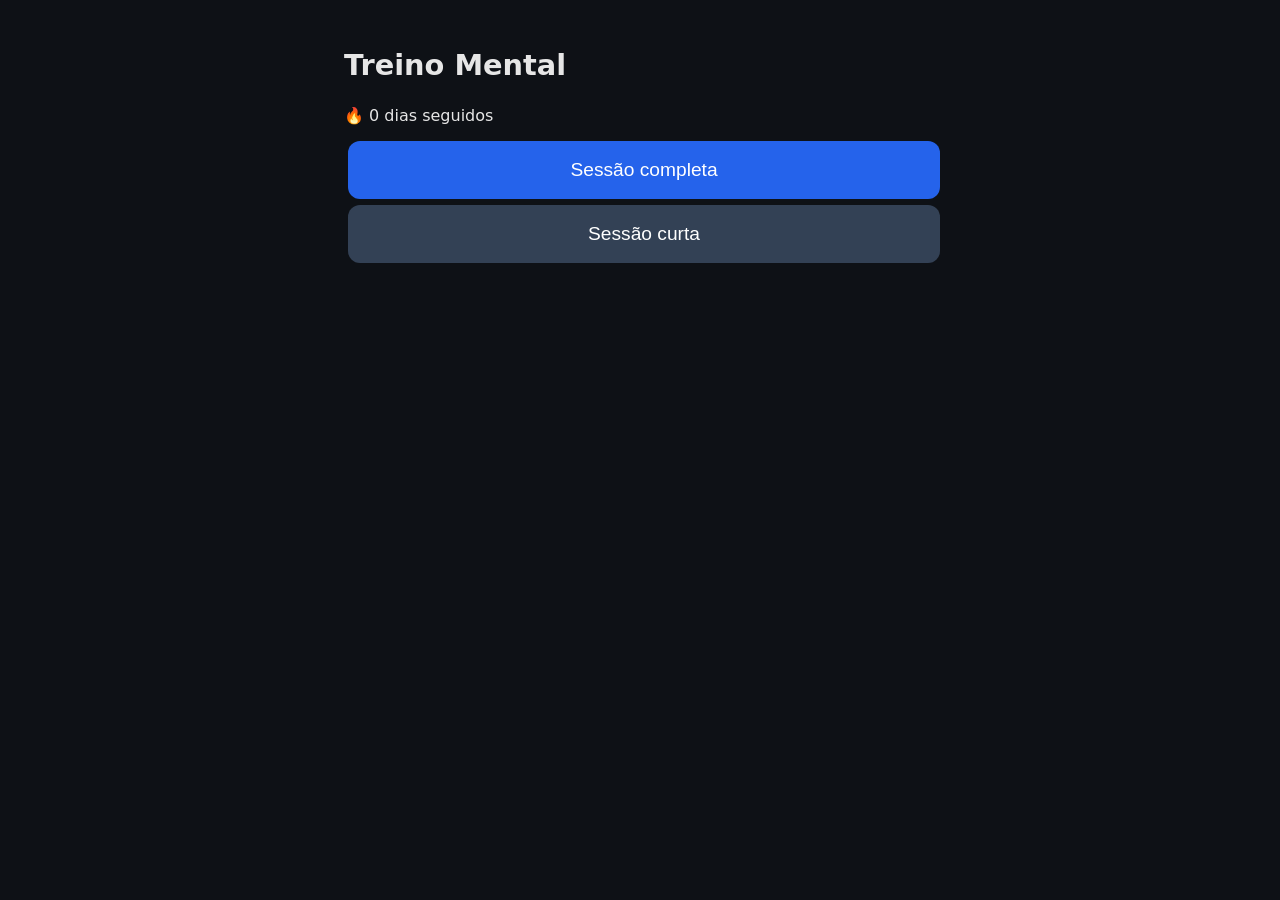
==== index.html @ 57b95d61 "Update index.html" ====
<!DOCTYPE html>
<html lang="pt-BR">
<head>
  <meta charset="UTF-8" />
  <meta name="viewport" content="width=device-width, initial-scale=1" />
  <title>Treino Mental</title>
  <link rel="manifest" href="./manifest.webmanifest" />
  <link rel="stylesheet" href="./css/style.css" />
</head>
<body>
  <main id="app">

    <!-- HOME -->
    <section id="screen-home" class="screen active">
      <h1>Treino Mental</h1>
      <p id="streak">🔥 0 dias seguidos</p>
      <button id="btn-full" class="big">Sessão completa</button>
      <button id="btn-short" class="big secondary">Sessão curta</button>
    </section>

    <!-- EX1 — CÁLCULO -->
    <section id="screen-calc" class="screen">
      <header class="topbar">
        <span id="calc-timer">0.0s</span>
        <span id="calc-counter">1 / 100</span>
      </header>
      <div class="progress"><div id="calc-progress" class="bar"></div></div>
      <div id="calc-question">7 × 8 =</div>
      <input id="calc-input" type="number" inputmode="numeric" autocomplete="off" />
      <button id="calc-confirm">Confirmar</button>
    </section>

    <!-- RESULTADO EX1 -->
    <section id="screen-calc-result" class="screen">
      <h2>Resultado — Cálculo</h2>
      <p id="calc-summary"></p>
      <button id="btn-to-words">Continuar</button>
    </section>

    <!-- EX2 — PALAVRAS (exibição) -->
    <section id="screen-words" class="screen">
      <header class="topbar"><span id="words-timer">2:00</span></header>
      <div id="words-grid" class="words-grid"></div>
      <button id="btn-words-done" class="big secondary">Já memorizei</button>
    </section>

    <!-- EX2 — TRANSIÇÃO -->
    <section id="screen-transition" class="screen centered">
      <h2>Feche os olhos</h2>
      <p>Respire fundo. Você terá que lembrar das palavras em instantes.</p>
      <div id="transition-timer" class="huge">10</div>
    </section>

    <!-- EX2 — RECORDAÇÃO -->
    <section id="screen-recall" class="screen">
      <h2>Quais palavras você lembra?</h2>
      <div class="recall-row">
        <input id="recall-input" type="text" autocomplete="off" autocapitalize="off" />
        <button id="recall-add">Adicionar</button>
      </div>
      <div id="recall-chips" class="chips"></div>
      <button id="recall-done" class="big">Terminei</button>
    </section>

    <!-- RESULTADO EX2 -->
    <section id="screen-words-result" class="screen">
      <h2>Resultado — Memória de palavras</h2>
      <p id="words-summary"></p>
      <div id="words-detail" class="words-grid small"></div>
      <button id="btn-to-stroop">Continuar</button>
    </section>

    <!-- EX3 — INSTRUÇÃO -->
    <section id="screen-stroop-intro" class="screen centered">
      <h2>Teste das cores</h2>
      <p>Vai aparecer uma palavra de cor escrita em <strong>outra cor</strong>.</p>
      <p>Toque na <strong>COR DA TINTA</strong>, não no que está escrito.</p>
      <div class="stroop-example">
        <span class="stroop-example-word" style="color:#2563eb">VERMELHO</span>
        <span class="stroop-example-arrow">→</span>
        <button class="color-btn small" data-color="blue" aria-label="Azul" disabled></button>
      </div>
      <p class="hint">No exemplo acima, a resposta correta é <strong>azul</strong>.</p>
      <button id="btn-stroop-start" class="big">Começar</button>
    </section>

    <!-- EX3 — STROOP -->
    <section id="screen-stroop" class="screen">
      <header class="topbar">
        <span id="stroop-timer">0.0s</span>
        <span id="stroop-counter">1 / 30</span>
      </header>
      <div class="progress"><div id="stroop-progress" class="bar"></div></div>
      <div id="stroop-word" class="stroop-word">VERMELHO</div>
      <div class="stroop-buttons">
        <button class="color-btn" data-color="red"    aria-label="Vermelho"></button>
        <button class="color-btn" data-color="blue"   aria-label="Azul"></button>
        <button class="color-btn" data-color="green"  aria-label="Verde"></button>
        <button class="color-btn" data-color="yellow" aria-label="Amarelo"></button>
      </div>
    </section>

    <!-- RESULTADO EX3 -->
    <section id="screen-stroop-result" class="screen">
      <h2>Resultado — Cores</h2>
      <p id="stroop-summary"></p>
      <button id="btn-to-summary">Ver resumo</button>
    </section>

    <!-- RESUMO DA SESSÃO -->
    <section id="screen-summary" class="screen">
      <h2>Resumo da sessão</h2>
      <div id="summary-cards"></div>
      <button id="btn-home" class="big">Voltar à Home</button>
    </section>

  </main>
  <script type="module" src="./js/app.js"></script>
</body>
</html>
---- css/style.css ----
/* css/style.css */
* { box-sizing: border-box; }
body {
  margin: 0;
  font-family: system-ui, -apple-system, sans-serif;
  background: #0e1116;
  color: #e6e6e6;
  min-height: 100dvh;
}
#app { max-width: 640px; margin: 0 auto; padding: 24px; }
.screen { display: none; }
.screen.active { display: block; }

h1 { font-size: 1.8rem; }
button {
  font-size: 1.1rem;
  padding: 14px 20px;
  border-radius: 12px;
  border: none;
  background: #2563eb;
  color: #fff;
  cursor: pointer;
  margin: 6px 4px;
}
button.secondary { background: #334155; }
button.big { display: block; width: 100%; padding: 18px; font-size: 1.2rem; }

.topbar { display: flex; justify-content: space-between; font-variant-numeric: tabular-nums; margin-bottom: 8px; }
.progress { height: 8px; background: #1e293b; border-radius: 4px; overflow: hidden; margin-bottom: 24px; }
.progress .bar { height: 100%; background: #22c55e; width: 0%; transition: width .15s; }

#calc-question { font-size: 3rem; text-align: center; margin: 24px 0; }
#calc-input {
  width: 100%; font-size: 2rem; padding: 12px; text-align: center;
  border-radius: 12px; border: 1px solid #334155; background: #111827; color: #fff;
}
#calc-confirm { width: 100%; margin-top: 12px; }

.words-grid {
  display: grid;
  grid-template-columns: repeat(5, 1fr);
  gap: 8px;
  margin: 16px 0;
}
.words-grid .word {
  background: #1e293b;
  padding: 10px 6px;
  border-radius: 8px;
  text-align: center;
  font-size: 1rem;
}
/* acrescentar ao css/style.css */
.centered { text-align: center; padding-top: 60px; }
.huge { font-size: 5rem; font-weight: 700; margin: 24px 0; }

.words-grid.small .word { font-size: .85rem; padding: 6px 4px; }
.word.hit { background: #14532d; }
.word.miss { background: #4c0519; }

.recall-row { display: flex; gap: 8px; margin-bottom: 12px; }
.recall-row input {
  flex: 1; font-size: 1.1rem; padding: 10px 12px; border-radius: 10px;
  border: 1px solid #334155; background: #111827; color: #fff;
}
.chips { display: flex; flex-wrap: wrap; gap: 6px; margin-bottom: 16px; min-height: 32px; }
.chips .chip {
  background: #1e293b; padding: 6px 10px; border-radius: 999px; font-size: .95rem;
}

.stroop-word { font-size: 3.2rem; font-weight: 800; text-align: center; margin: 32px 0; letter-spacing: 2px; }
.stroop-buttons { display: grid; grid-template-columns: 1fr 1fr; gap: 12px; }
.color-btn { height: 80px; border-radius: 14px; border: none; cursor: pointer; }
.color-btn[data-color="red"]    { background: #dc2626; }
.color-btn[data-color="blue"]   { background: #2563eb; }
.color-btn[data-color="green"]  { background: #16a34a; }
.color-btn[data-color="yellow"] { background: #eab308; }

#summary-cards { display: flex; flex-direction: column; gap: 12px; margin: 16px 0; }
#summary-cards .card {
  background: #1e293b; border-radius: 12px; padding: 14px 16px;
}
#summary-cards .card h3 { margin: 0 0 6px 0; font-size: 1rem; color: #94a3b8; }
#summary-cards .card p  { margin: 0; font-size: 1.1rem; }
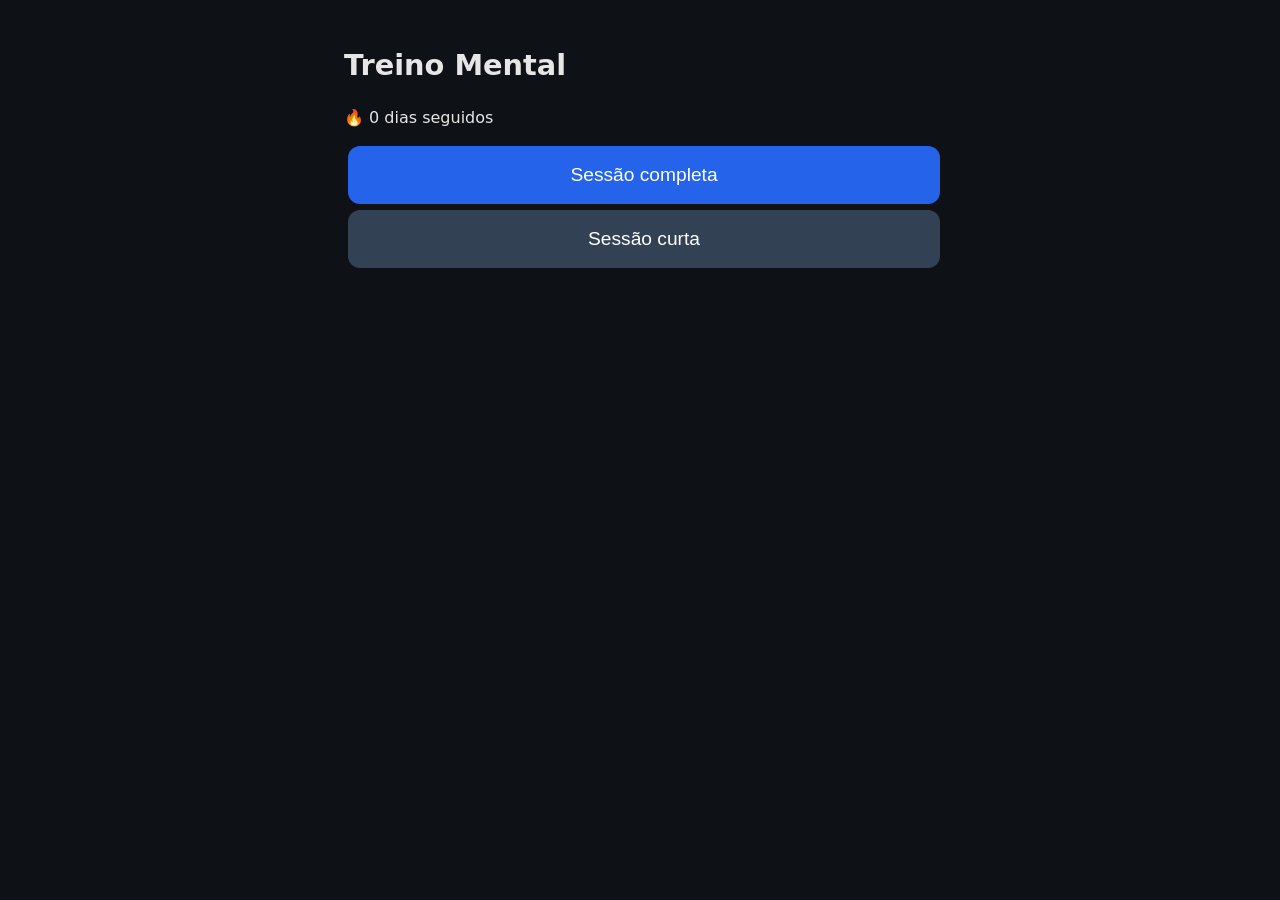
==== commit 4ee17223: "Update index.html" ====
--- a/index.html
+++ b/index.html
@@ -2,7 +2,7 @@
 <html lang="pt-BR">
 <head>
   <meta charset="UTF-8" />
-  <meta name="viewport" content="width=device-width, initial-scale=1" />
+  <meta name="viewport" content="width=device-width, initial-scale=1, viewport-fit=cover" />
   <title>Treino Mental</title>
   <link rel="manifest" href="./manifest.webmanifest" />
   <link rel="stylesheet" href="./css/style.css" />
@@ -21,13 +21,28 @@
     <!-- EX1 — CÁLCULO -->
     <section id="screen-calc" class="screen">
       <header class="topbar">
-        <span id="calc-timer">0.0s</span>
+        <span id="calc-timer">00:00</span>
         <span id="calc-counter">1 / 100</span>
       </header>
       <div class="progress"><div id="calc-progress" class="bar"></div></div>
       <div id="calc-question">7 × 8 =</div>
-      <input id="calc-input" type="number" inputmode="numeric" autocomplete="off" />
-      <button id="calc-confirm">Confirmar</button>
+      <div id="calc-answer" class="calc-answer">—</div>
+
+      <!-- Teclado numérico próprio -->
+      <div class="keypad">
+        <button class="key" data-key="1">1</button>
+        <button class="key" data-key="2">2</button>
+        <button class="key" data-key="3">3</button>
+        <button class="key" data-key="4">4</button>
+        <button class="key" data-key="5">5</button>
+        <button class="key" data-key="6">6</button>
+        <button class="key" data-key="7">7</button>
+        <button class="key" data-key="8">8</button>
+        <button class="key" data-key="9">9</button>
+        <button class="key key-fn" data-key="back">⌫</button>
+        <button class="key" data-key="0">0</button>
+        <button class="key key-enter" data-key="enter">OK</button>
+      </div>
     </section>
 
     <!-- RESULTADO EX1 -->
@@ -87,7 +102,7 @@
     <!-- EX3 — STROOP -->
     <section id="screen-stroop" class="screen">
       <header class="topbar">
-        <span id="stroop-timer">0.0s</span>
+        <span id="stroop-timer">00:00</span>
         <span id="stroop-counter">1 / 30</span>
       </header>
       <div class="progress"><div id="stroop-progress" class="bar"></div></div>
--- a/css/style.css
+++ b/css/style.css
@@ -12,6 +12,9 @@
 .screen.active { display: block; }
 
 h1 { font-size: 1.8rem; }
+h2 { font-size: 1.4rem; }
+p { line-height: 1.5; }
+
 button {
   font-size: 1.1rem;
   padding: 14px 20px;
@@ -24,6 +27,7 @@
 }
 button.secondary { background: #334155; }
 button.big { display: block; width: 100%; padding: 18px; font-size: 1.2rem; }
+button:disabled { opacity: .6; cursor: default; }
 
 .topbar { display: flex; justify-content: space-between; font-variant-numeric: tabular-nums; margin-bottom: 8px; }
 .progress { height: 8px; background: #1e293b; border-radius: 4px; overflow: hidden; margin-bottom: 24px; }
@@ -49,7 +53,7 @@
   text-align: center;
   font-size: 1rem;
 }
-/* acrescentar ao css/style.css */
+
 .centered { text-align: center; padding-top: 60px; }
 .huge { font-size: 5rem; font-weight: 700; margin: 24px 0; }
 
@@ -75,6 +79,34 @@
 .color-btn[data-color="green"]  { background: #16a34a; }
 .color-btn[data-color="yellow"] { background: #eab308; }
 
+/* exemplo do Stroop na tela de instrução */
+.stroop-example {
+  display: flex;
+  align-items: center;
+  justify-content: center;
+  gap: 16px;
+  margin: 24px 0;
+}
+.stroop-example-word {
+  font-size: 2rem;
+  font-weight: 800;
+  letter-spacing: 2px;
+}
+.stroop-example-arrow {
+  font-size: 1.6rem;
+  color: #94a3b8;
+}
+.color-btn.small {
+  width: 56px;
+  height: 56px;
+  border-radius: 10px;
+  margin: 0;
+}
+.hint {
+  color: #94a3b8;
+  font-size: .95rem;
+}
+
 #summary-cards { display: flex; flex-direction: column; gap: 12px; margin: 16px 0; }
 #summary-cards .card {
   background: #1e293b; border-radius: 12px; padding: 14px 16px;
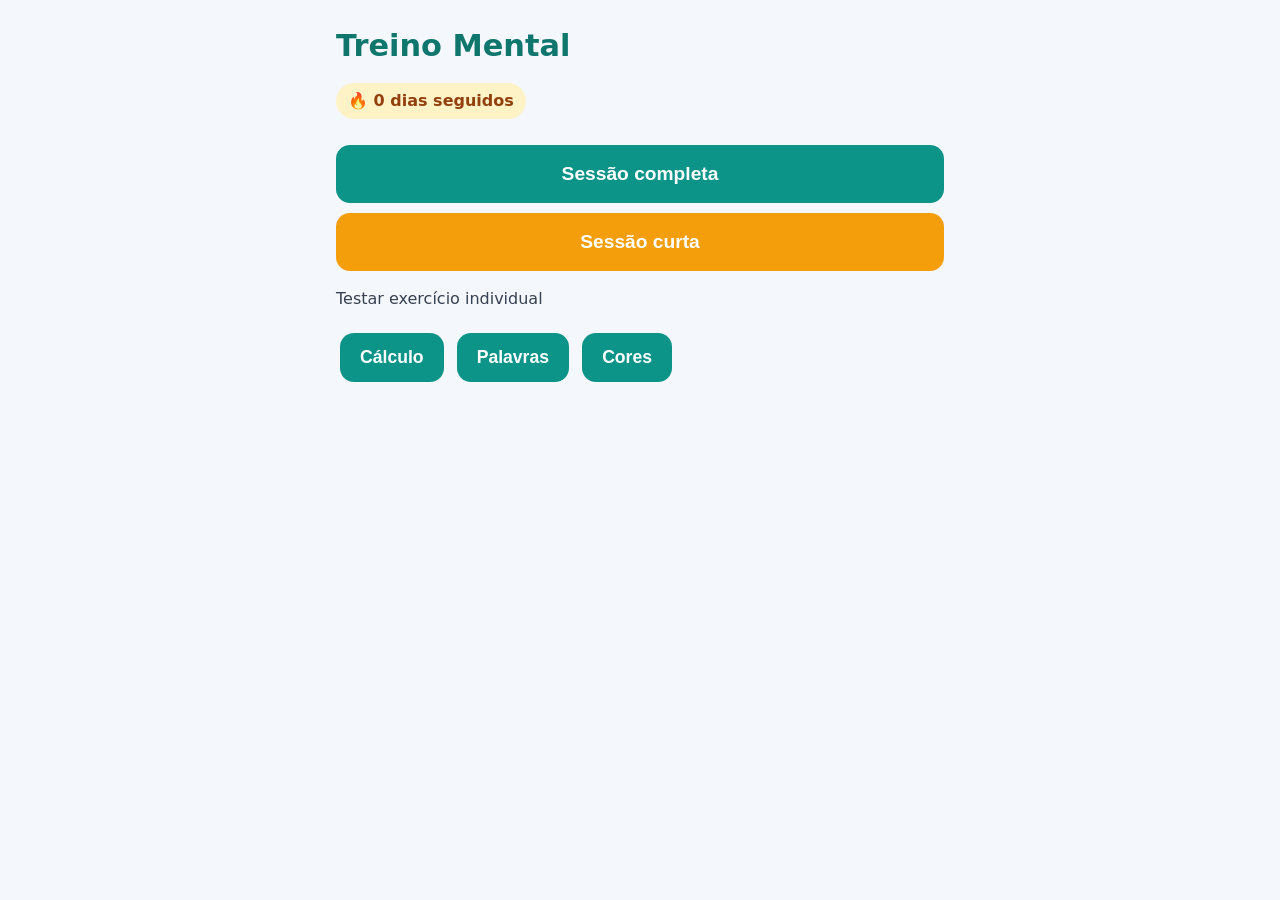
==== commit 470f2e79: "Update index.html" ====
--- a/index.html
+++ b/index.html
@@ -16,6 +16,16 @@
       <p id="streak">🔥 0 dias seguidos</p>
       <button id="btn-full" class="big">Sessão completa</button>
       <button id="btn-short" class="big secondary">Sessão curta</button>
+
+      <!-- Atalhos de teste (dev) -->
+      <div class="dev-tests">
+        <p class="dev-title">Testar exercício individual</p>
+        <div class="dev-row">
+          <button class="dev-btn" data-test="calc">Cálculo</button>
+          <button class="dev-btn" data-test="words">Palavras</button>
+          <button class="dev-btn" data-test="stroop">Cores</button>
+        </div>
+      </div>
     </section>
 
     <!-- EX1 — CÁLCULO -->
@@ -28,7 +38,6 @@
       <div id="calc-question">7 × 8 =</div>
       <div id="calc-answer" class="calc-answer">—</div>
 
-      <!-- Teclado numérico próprio -->
       <div class="keypad">
         <button class="key" data-key="1">1</button>
         <button class="key" data-key="2">2</button>
@@ -50,6 +59,7 @@
       <h2>Resultado — Cálculo</h2>
       <p id="calc-summary"></p>
       <button id="btn-to-words">Continuar</button>
+      <button id="btn-calc-home" class="secondary">Voltar à Home</button>
     </section>
 
     <!-- EX2 — PALAVRAS (exibição) -->
@@ -83,6 +93,7 @@
       <p id="words-summary"></p>
       <div id="words-detail" class="words-grid small"></div>
       <button id="btn-to-stroop">Continuar</button>
+      <button id="btn-words-home" class="secondary">Voltar à Home</button>
     </section>
 
     <!-- EX3 — INSTRUÇÃO -->
@@ -91,7 +102,7 @@
       <p>Vai aparecer uma palavra de cor escrita em <strong>outra cor</strong>.</p>
       <p>Toque na <strong>COR DA TINTA</strong>, não no que está escrito.</p>
       <div class="stroop-example">
-        <span class="stroop-example-word" style="color:#2563eb">VERMELHO</span>
+        <span class="stroop-example-word" style="color:#3b82f6">VERMELHO</span>
         <span class="stroop-example-arrow">→</span>
         <button class="color-btn small" data-color="blue" aria-label="Azul" disabled></button>
       </div>
@@ -120,6 +131,7 @@
       <h2>Resultado — Cores</h2>
       <p id="stroop-summary"></p>
       <button id="btn-to-summary">Ver resumo</button>
+      <button id="btn-stroop-home" class="secondary">Voltar à Home</button>
     </section>
 
     <!-- RESUMO DA SESSÃO -->
--- a/css/style.css
+++ b/css/style.css
@@ -1,85 +1,198 @@
-/* css/style.css */
+/* css/style.css — paleta clara e alegre */
+
 * { box-sizing: border-box; }
+
 body {
   margin: 0;
-  font-family: system-ui, -apple-system, sans-serif;
-  background: #0e1116;
-  color: #e6e6e6;
+  font-family: system-ui, -apple-system, "Segoe UI", sans-serif;
+  background: #f4f7fb;
+  color: #1f2937;
   min-height: 100dvh;
-}
-#app { max-width: 640px; margin: 0 auto; padding: 24px; }
+  -webkit-tap-highlight-color: transparent;
+}
+
+#app {
+  max-width: 640px;
+  margin: 0 auto;
+  padding: 20px 16px calc(20px + env(safe-area-inset-bottom));
+}
+
 .screen { display: none; }
 .screen.active { display: block; }
 
-h1 { font-size: 1.8rem; }
-h2 { font-size: 1.4rem; }
-p { line-height: 1.5; }
+h1 { font-size: 1.9rem; color: #0f766e; margin: 8px 0 4px; }
+h2 { font-size: 1.35rem; color: #0f766e; }
+p  { line-height: 1.5; color: #374151; }
+
+#streak {
+  background: #fef3c7;
+  color: #92400e;
+  display: inline-block;
+  padding: 6px 12px;
+  border-radius: 999px;
+  font-weight: 600;
+  margin-bottom: 16px;
+}
 
 button {
   font-size: 1.1rem;
+  font-weight: 600;
   padding: 14px 20px;
-  border-radius: 12px;
+  border-radius: 14px;
   border: none;
-  background: #2563eb;
+  background: #0d9488;
   color: #fff;
   cursor: pointer;
   margin: 6px 4px;
-}
-button.secondary { background: #334155; }
-button.big { display: block; width: 100%; padding: 18px; font-size: 1.2rem; }
+  transition: transform .06s ease, filter .15s ease;
+}
+button:active { transform: scale(.97); }
+button.secondary { background: #f59e0b; color: #fff; }
+button.big {
+  display: block;
+  width: 100%;
+  padding: 18px;
+  font-size: 1.2rem;
+  margin: 10px 0;
+}
 button:disabled { opacity: .6; cursor: default; }
 
-.topbar { display: flex; justify-content: space-between; font-variant-numeric: tabular-nums; margin-bottom: 8px; }
-.progress { height: 8px; background: #1e293b; border-radius: 4px; overflow: hidden; margin-bottom: 24px; }
-.progress .bar { height: 100%; background: #22c55e; width: 0%; transition: width .15s; }
-
-#calc-question { font-size: 3rem; text-align: center; margin: 24px 0; }
-#calc-input {
-  width: 100%; font-size: 2rem; padding: 12px; text-align: center;
-  border-radius: 12px; border: 1px solid #334155; background: #111827; color: #fff;
-}
-#calc-confirm { width: 100%; margin-top: 12px; }
-
+.topbar {
+  display: flex;
+  justify-content: space-between;
+  font-variant-numeric: tabular-nums;
+  font-weight: 600;
+  color: #0f766e;
+  margin-bottom: 8px;
+}
+
+.progress {
+  height: 10px;
+  background: #e5eaf1;
+  border-radius: 6px;
+  overflow: hidden;
+  margin-bottom: 22px;
+}
+.progress .bar {
+  height: 100%;
+  background: linear-gradient(90deg, #34d399, #06b6d4);
+  width: 0%;
+  transition: width .15s;
+}
+
+/* ===== EX1 — Cálculo ===== */
+#calc-question {
+  font-size: 2.6rem;
+  font-weight: 700;
+  text-align: center;
+  margin: 8px 0 6px;
+  color: #0f172a;
+}
+
+.calc-answer {
+  text-align: center;
+  font-size: 2rem;
+  font-weight: 700;
+  min-height: 56px;
+  line-height: 56px;
+  margin-bottom: 12px;
+  background: #ffffff;
+  border: 2px dashed #cbd5e1;
+  border-radius: 14px;
+  color: #0d9488;
+}
+
+.keypad {
+  display: grid;
+  grid-template-columns: repeat(3, 1fr);
+  gap: 10px;
+}
+.key {
+  font-size: 1.6rem;
+  font-weight: 700;
+  padding: 18px 0;
+  border-radius: 14px;
+  border: none;
+  background: #ffffff;
+  color: #0f172a;
+  box-shadow: 0 2px 0 #d7dde5;
+  margin: 0;
+}
+.key:active { transform: translateY(1px); box-shadow: 0 1px 0 #d7dde5; }
+.key-fn   { background: #fde68a; color: #78350f; }
+.key-enter{ background: #0d9488; color: #fff; font-size: 1.3rem; }
+
+/* ===== EX2 — Palavras ===== */
 .words-grid {
   display: grid;
-  grid-template-columns: repeat(5, 1fr);
-  gap: 8px;
+  grid-template-columns: repeat(3, 1fr);   /* 3 colunas */
+  gap: 10px;
   margin: 16px 0;
 }
 .words-grid .word {
-  background: #1e293b;
-  padding: 10px 6px;
-  border-radius: 8px;
-  text-align: center;
-  font-size: 1rem;
-}
-
-.centered { text-align: center; padding-top: 60px; }
-.huge { font-size: 5rem; font-weight: 700; margin: 24px 0; }
-
-.words-grid.small .word { font-size: .85rem; padding: 6px 4px; }
-.word.hit { background: #14532d; }
-.word.miss { background: #4c0519; }
-
+  background: #ffffff;
+  padding: 14px 8px;
+  border-radius: 12px;
+  text-align: center;
+  font-size: 1.15rem;                     /* letra bem maior */
+  font-weight: 600;
+  color: #1f2937;
+  box-shadow: 0 2px 0 #e2e8f0;
+  overflow-wrap: anywhere;
+}
+
+.centered { text-align: center; padding-top: 40px; }
+.huge { font-size: 5rem; font-weight: 700; margin: 24px 0; color: #0d9488; }
+
+/* Resultado das palavras: 3 colunas, fonte menor para caber */
+.words-grid.small { gap: 8px; }
+.words-grid.small .word {
+  font-size: .9rem;
+  padding: 8px 4px;
+  font-weight: 500;
+}
+.word.hit  { background: #dcfce7; color: #166534; }
+.word.miss { background: #fee2e2; color: #991b1b; }
+
+/* ===== EX2 — Recordação ===== */
 .recall-row { display: flex; gap: 8px; margin-bottom: 12px; }
 .recall-row input {
-  flex: 1; font-size: 1.1rem; padding: 10px 12px; border-radius: 10px;
-  border: 1px solid #334155; background: #111827; color: #fff;
-}
-.chips { display: flex; flex-wrap: wrap; gap: 6px; margin-bottom: 16px; min-height: 32px; }
+  flex: 1;
+  font-size: 1.1rem;
+  padding: 12px 14px;
+  border-radius: 12px;
+  border: 2px solid #cbd5e1;
+  background: #fff;
+  color: #1f2937;
+}
+.recall-row input:focus { outline: none; border-color: #0d9488; }
+.recall-row button { margin: 0; }
+
+.chips { display: flex; flex-wrap: wrap; gap: 8px; margin-bottom: 16px; min-height: 32px; }
 .chips .chip {
-  background: #1e293b; padding: 6px 10px; border-radius: 999px; font-size: .95rem;
-}
-
-.stroop-word { font-size: 3.2rem; font-weight: 800; text-align: center; margin: 32px 0; letter-spacing: 2px; }
+  background: #e0f2fe;
+  color: #075985;
+  padding: 6px 12px;
+  border-radius: 999px;
+  font-weight: 600;
+  font-size: .95rem;
+}
+
+/* ===== EX3 — Stroop ===== */
+.stroop-word {
+  font-size: 3rem;
+  font-weight: 800;
+  text-align: center;
+  margin: 28px 0;
+  letter-spacing: 2px;
+}
 .stroop-buttons { display: grid; grid-template-columns: 1fr 1fr; gap: 12px; }
-.color-btn { height: 80px; border-radius: 14px; border: none; cursor: pointer; }
-.color-btn[data-color="red"]    { background: #dc2626; }
-.color-btn[data-color="blue"]   { background: #2563eb; }
-.color-btn[data-color="green"]  { background: #16a34a; }
-.color-btn[data-color="yellow"] { background: #eab308; }
-
-/* exemplo do Stroop na tela de instrução */
+.color-btn { height: 92px; border-radius: 16px; border: none; cursor: pointer; margin: 0; }
+.color-btn[data-color="red"]    { background: #ef4444; }
+.color-btn[data-color="blue"]   { background: #3b82f6; }
+.color-btn[data-color="green"]  { background: #22c55e; }
+.color-btn[data-color="yellow"] { background: #facc15; }
+
 .stroop-example {
   display: flex;
   align-items: center;
@@ -87,29 +200,18 @@
   gap: 16px;
   margin: 24px 0;
 }
-.stroop-example-word {
-  font-size: 2rem;
-  font-weight: 800;
-  letter-spacing: 2px;
-}
-.stroop-example-arrow {
-  font-size: 1.6rem;
-  color: #94a3b8;
-}
-.color-btn.small {
-  width: 56px;
-  height: 56px;
-  border-radius: 10px;
-  margin: 0;
-}
-.hint {
-  color: #94a3b8;
-  font-size: .95rem;
-}
-
+.stroop-example-word { font-size: 1.8rem; font-weight: 800; letter-spacing: 2px; }
+.stroop-example-arrow { font-size: 1.6rem; color: #64748b; }
+.color-btn.small { width: 52px; height: 52px; border-radius: 12px; margin: 0; }
+.hint { color: #64748b; font-size: .95rem; }
+
+/* ===== Resumo ===== */
 #summary-cards { display: flex; flex-direction: column; gap: 12px; margin: 16px 0; }
 #summary-cards .card {
-  background: #1e293b; border-radius: 12px; padding: 14px 16px;
-}
-#summary-cards .card h3 { margin: 0 0 6px 0; font-size: 1rem; color: #94a3b8; }
-#summary-cards .card p  { margin: 0; font-size: 1.1rem; }
+  background: #ffffff;
+  border-radius: 14px;
+  padding: 14px 16px;
+  box-shadow: 0 2px 0 #e2e8f0;
+}
+#summary-cards .card h3 { margin: 0 0 6px; font-size: .95rem; color: #0f766e; }
+#summary-cards .card p  { margin: 0; font-size: 1.1rem; color: #1f2937; }
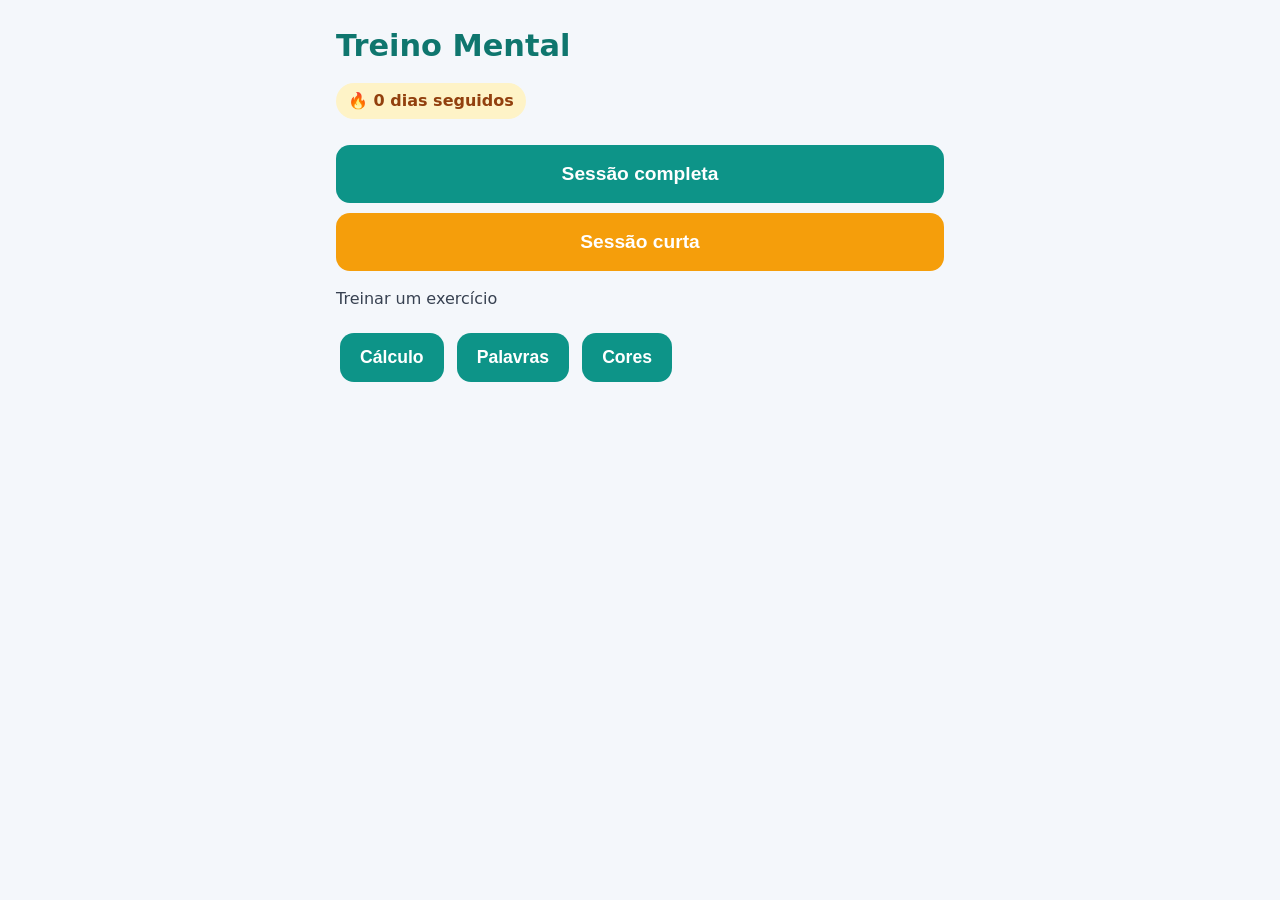
==== commit ccac22b8: "Update index.html" ====
--- a/index.html
+++ b/index.html
@@ -14,16 +14,17 @@
     <section id="screen-home" class="screen active">
       <h1>Treino Mental</h1>
       <p id="streak">🔥 0 dias seguidos</p>
+
       <button id="btn-full" class="big">Sessão completa</button>
       <button id="btn-short" class="big secondary">Sessão curta</button>
 
-      <!-- Atalhos de teste (dev) -->
-      <div class="dev-tests">
-        <p class="dev-title">Testar exercício individual</p>
-        <div class="dev-row">
-          <button class="dev-btn" data-test="calc">Cálculo</button>
-          <button class="dev-btn" data-test="words">Palavras</button>
-          <button class="dev-btn" data-test="stroop">Cores</button>
+      <!-- Treino individual -->
+      <div class="single-train">
+        <p class="section-title">Treinar um exercício</p>
+        <div class="single-row">
+          <button class="single-btn" data-single="calc">Cálculo</button>
+          <button class="single-btn" data-single="words">Palavras</button>
+          <button class="single-btn" data-single="stroop">Cores</button>
         </div>
       </div>
     </section>
@@ -58,7 +59,7 @@
     <section id="screen-calc-result" class="screen">
       <h2>Resultado — Cálculo</h2>
       <p id="calc-summary"></p>
-      <button id="btn-to-words">Continuar</button>
+      <button id="btn-calc-next">Continuar</button>
       <button id="btn-calc-home" class="secondary">Voltar à Home</button>
     </section>
 
@@ -92,7 +93,7 @@
       <h2>Resultado — Memória de palavras</h2>
       <p id="words-summary"></p>
       <div id="words-detail" class="words-grid small"></div>
-      <button id="btn-to-stroop">Continuar</button>
+      <button id="btn-words-next">Continuar</button>
       <button id="btn-words-home" class="secondary">Voltar à Home</button>
     </section>
 
@@ -130,7 +131,7 @@
     <section id="screen-stroop-result" class="screen">
       <h2>Resultado — Cores</h2>
       <p id="stroop-summary"></p>
-      <button id="btn-to-summary">Ver resumo</button>
+      <button id="btn-stroop-next">Ver resumo</button>
       <button id="btn-stroop-home" class="secondary">Voltar à Home</button>
     </section>
 
--- a/css/style.css
+++ b/css/style.css
@@ -57,6 +57,33 @@
 }
 button:disabled { opacity: .6; cursor: default; }
 
+/* ===== Atalhos de teste ===== */
+.dev-tests {
+  margin-top: 28px;
+  padding-top: 16px;
+  border-top: 1px dashed #cbd5e1;
+}
+.dev-title {
+  font-size: .85rem;
+  color: #64748b;
+  text-transform: uppercase;
+  letter-spacing: .06em;
+  margin: 0 0 8px;
+  text-align: center;
+}
+.dev-row {
+  display: flex;
+  gap: 8px;
+}
+.dev-btn {
+  flex: 1;
+  background: #e0f2fe;
+  color: #075985;
+  font-size: .95rem;
+  padding: 10px 8px;
+  margin: 0;
+}
+
 .topbar {
   display: flex;
   justify-content: space-between;
@@ -122,33 +149,34 @@
 .key-fn   { background: #fde68a; color: #78350f; }
 .key-enter{ background: #0d9488; color: #fff; font-size: 1.3rem; }
 
-/* ===== EX2 — Palavras ===== */
+/* ===== EX2 — Palavras (grade compacta) ===== */
 .words-grid {
   display: grid;
-  grid-template-columns: repeat(3, 1fr);   /* 3 colunas */
-  gap: 10px;
-  margin: 16px 0;
+  grid-template-columns: repeat(3, 1fr);
+  gap: 6px;                 /* espaçamento menor */
+  margin: 12px 0;
 }
 .words-grid .word {
   background: #ffffff;
-  padding: 14px 8px;
-  border-radius: 12px;
-  text-align: center;
-  font-size: 1.15rem;                     /* letra bem maior */
-  font-weight: 600;
+  padding: 8px 6px;         /* padding menor */
+  border-radius: 10px;
+  text-align: center;
+  font-size: 1rem;          /* fonte ajustada */
+  font-weight: 600;
+  line-height: 1.15;        /* linhas mais justas */
   color: #1f2937;
-  box-shadow: 0 2px 0 #e2e8f0;
+  box-shadow: 0 1px 0 #e2e8f0;
   overflow-wrap: anywhere;
 }
 
 .centered { text-align: center; padding-top: 40px; }
 .huge { font-size: 5rem; font-weight: 700; margin: 24px 0; color: #0d9488; }
 
-/* Resultado das palavras: 3 colunas, fonte menor para caber */
-.words-grid.small { gap: 8px; }
+/* Resultado das palavras: 3 colunas, compacto */
+.words-grid.small { gap: 6px; }
 .words-grid.small .word {
-  font-size: .9rem;
-  padding: 8px 4px;
+  font-size: .8rem;
+  padding: 6px 3px;
   font-weight: 500;
 }
 .word.hit  { background: #dcfce7; color: #166534; }
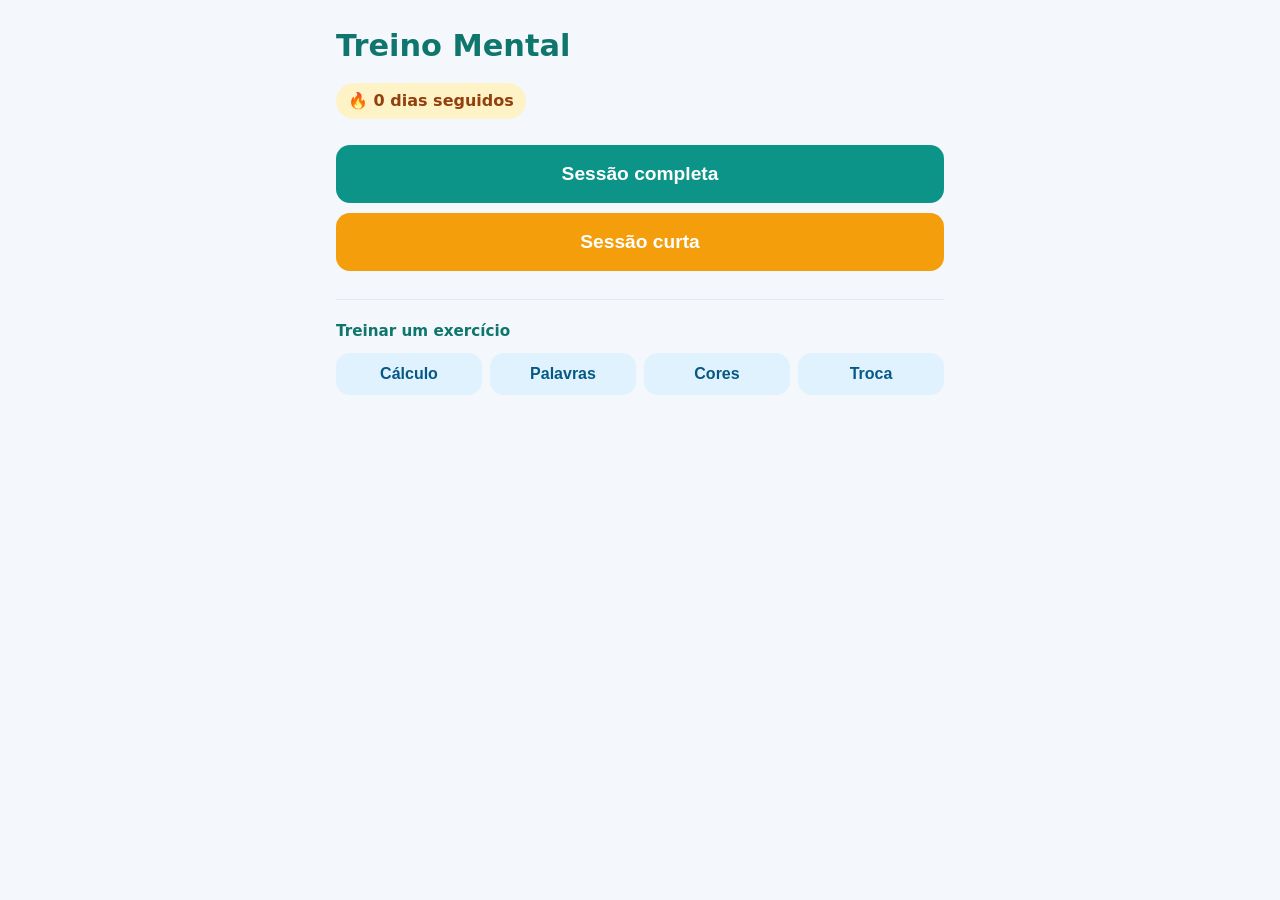
==== commit 173c0caf: "Update index.html" ====
--- a/index.html
+++ b/index.html
@@ -18,13 +18,13 @@
       <button id="btn-full" class="big">Sessão completa</button>
       <button id="btn-short" class="big secondary">Sessão curta</button>
 
-      <!-- Treino individual -->
       <div class="single-train">
         <p class="section-title">Treinar um exercício</p>
         <div class="single-row">
           <button class="single-btn" data-single="calc">Cálculo</button>
           <button class="single-btn" data-single="words">Palavras</button>
           <button class="single-btn" data-single="stroop">Cores</button>
+          <button class="single-btn" data-single="switch">Troca</button>
         </div>
       </div>
     </section>
@@ -38,7 +38,6 @@
       <div class="progress"><div id="calc-progress" class="bar"></div></div>
       <div id="calc-question">7 × 8 =</div>
       <div id="calc-answer" class="calc-answer">—</div>
-
       <div class="keypad">
         <button class="key" data-key="1">1</button>
         <button class="key" data-key="2">2</button>
@@ -63,21 +62,19 @@
       <button id="btn-calc-home" class="secondary">Voltar à Home</button>
     </section>
 
-    <!-- EX2 — PALAVRAS (exibição) -->
+    <!-- EX2 — PALAVRAS -->
     <section id="screen-words" class="screen">
       <header class="topbar"><span id="words-timer">2:00</span></header>
       <div id="words-grid" class="words-grid"></div>
       <button id="btn-words-done" class="big secondary">Já memorizei</button>
     </section>
 
-    <!-- EX2 — TRANSIÇÃO -->
     <section id="screen-transition" class="screen centered">
       <h2>Feche os olhos</h2>
       <p>Respire fundo. Você terá que lembrar das palavras em instantes.</p>
       <div id="transition-timer" class="huge">10</div>
     </section>
 
-    <!-- EX2 — RECORDAÇÃO -->
     <section id="screen-recall" class="screen">
       <h2>Quais palavras você lembra?</h2>
       <div class="recall-row">
@@ -88,7 +85,6 @@
       <button id="recall-done" class="big">Terminei</button>
     </section>
 
-    <!-- RESULTADO EX2 -->
     <section id="screen-words-result" class="screen">
       <h2>Resultado — Memória de palavras</h2>
       <p id="words-summary"></p>
@@ -97,7 +93,7 @@
       <button id="btn-words-home" class="secondary">Voltar à Home</button>
     </section>
 
-    <!-- EX3 — INSTRUÇÃO -->
+    <!-- EX3 — STROOP -->
     <section id="screen-stroop-intro" class="screen centered">
       <h2>Teste das cores</h2>
       <p>Vai aparecer uma palavra de cor escrita em <strong>outra cor</strong>.</p>
@@ -111,7 +107,6 @@
       <button id="btn-stroop-start" class="big">Começar</button>
     </section>
 
-    <!-- EX3 — STROOP -->
     <section id="screen-stroop" class="screen">
       <header class="topbar">
         <span id="stroop-timer">00:00</span>
@@ -127,12 +122,56 @@
       </div>
     </section>
 
-    <!-- RESULTADO EX3 -->
     <section id="screen-stroop-result" class="screen">
       <h2>Resultado — Cores</h2>
       <p id="stroop-summary"></p>
-      <button id="btn-stroop-next">Ver resumo</button>
+      <button id="btn-stroop-next">Continuar</button>
       <button id="btn-stroop-home" class="secondary">Voltar à Home</button>
+    </section>
+
+    <!-- EX4 — TAREFA DE TROCA (instrução) -->
+    <section id="screen-switch-intro" class="screen centered">
+      <h2>Tarefa de troca</h2>
+      <p>A regra muda a cada rodada, conforme a cor do fundo:</p>
+      <div class="switch-example-row">
+        <div class="switch-example-card blue">
+          <p class="switch-example-q">O número é <strong>par</strong>?</p>
+          <p class="switch-example-a">ex: <strong>8</strong> → Sim</p>
+        </div>
+        <div class="switch-example-card green">
+          <p class="switch-example-q">A letra é <strong>vogal</strong>?</p>
+          <p class="switch-example-a">ex: <strong>A</strong> → Sim</p>
+        </div>
+      </div>
+      <p class="hint">Responda rápido. Não pense duas vezes.</p>
+      <button id="btn-switch-start" class="big">Começar</button>
+    </section>
+
+    <!-- EX4 — TAREFA DE TROCA (execução) -->
+    <section id="screen-switch" class="screen switch-screen">
+      <header class="topbar">
+        <span id="switch-timer">00:00</span>
+        <span id="switch-counter">1 / 15</span>
+      </header>
+      <div class="progress"><div id="switch-progress" class="bar"></div></div>
+
+      <div id="switch-stage" class="switch-stage blue">
+        <p id="switch-question" class="switch-question">O número é par?</p>
+        <div id="switch-stimulus" class="switch-stimulus">8</div>
+      </div>
+
+      <div class="switch-buttons">
+        <button class="switch-btn yes" data-answer="yes">Sim</button>
+        <button class="switch-btn no"  data-answer="no">Não</button>
+      </div>
+    </section>
+
+    <!-- RESULTADO EX4 -->
+    <section id="screen-switch-result" class="screen">
+      <h2>Resultado — Tarefa de troca</h2>
+      <p id="switch-summary"></p>
+      <button id="btn-switch-next">Ver resumo</button>
+      <button id="btn-switch-home" class="secondary">Voltar à Home</button>
     </section>
 
     <!-- RESUMO DA SESSÃO -->
--- a/css/style.css
+++ b/css/style.css
@@ -57,30 +57,28 @@
 }
 button:disabled { opacity: .6; cursor: default; }
 
-/* ===== Atalhos de teste ===== */
-.dev-tests {
+/* ===== Treino individual ===== */
+.single-train {
   margin-top: 28px;
-  padding-top: 16px;
-  border-top: 1px dashed #cbd5e1;
-}
-.dev-title {
-  font-size: .85rem;
-  color: #64748b;
-  text-transform: uppercase;
-  letter-spacing: .06em;
-  margin: 0 0 8px;
-  text-align: center;
-}
-.dev-row {
+  padding-top: 20px;
+  border-top: 1px solid #e2e8f0;
+}
+.section-title {
+  font-size: .95rem;
+  color: #0f766e;
+  font-weight: 700;
+  margin: 0 0 10px;
+}
+.single-row {
   display: flex;
   gap: 8px;
 }
-.dev-btn {
+.single-btn {
   flex: 1;
   background: #e0f2fe;
   color: #075985;
-  font-size: .95rem;
-  padding: 10px 8px;
+  font-size: 1rem;
+  padding: 12px 8px;
   margin: 0;
 }
 
@@ -153,17 +151,17 @@
 .words-grid {
   display: grid;
   grid-template-columns: repeat(3, 1fr);
-  gap: 6px;                 /* espaçamento menor */
+  gap: 6px;
   margin: 12px 0;
 }
 .words-grid .word {
   background: #ffffff;
-  padding: 8px 6px;         /* padding menor */
+  padding: 8px 6px;
   border-radius: 10px;
   text-align: center;
-  font-size: 1rem;          /* fonte ajustada */
-  font-weight: 600;
-  line-height: 1.15;        /* linhas mais justas */
+  font-size: 1rem;
+  font-weight: 600;
+  line-height: 1.15;
   color: #1f2937;
   box-shadow: 0 1px 0 #e2e8f0;
   overflow-wrap: anywhere;
@@ -172,7 +170,6 @@
 .centered { text-align: center; padding-top: 40px; }
 .huge { font-size: 5rem; font-weight: 700; margin: 24px 0; color: #0d9488; }
 
-/* Resultado das palavras: 3 colunas, compacto */
 .words-grid.small { gap: 6px; }
 .words-grid.small .word {
   font-size: .8rem;
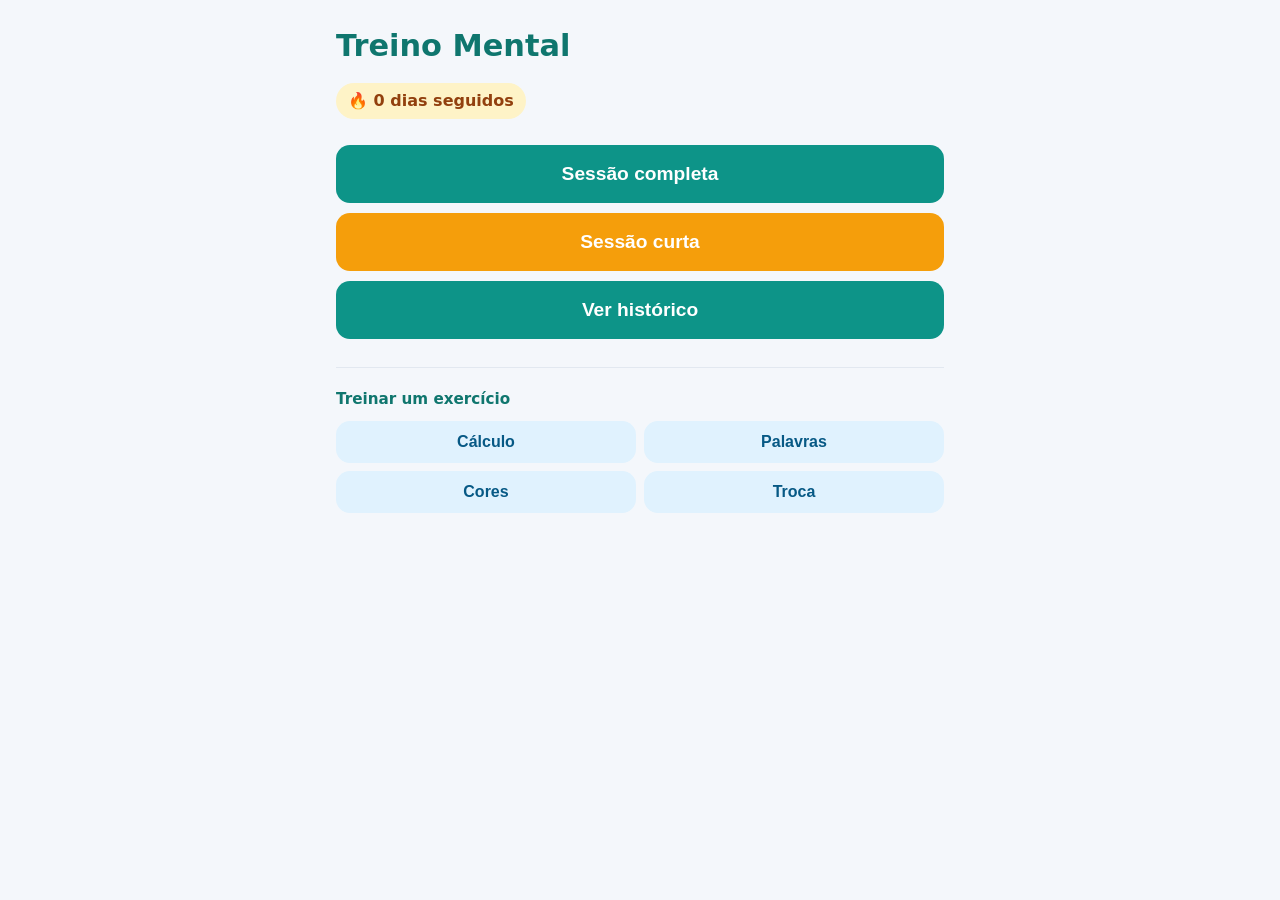
==== commit 49170d42: "Update index.html" ====
--- a/index.html
+++ b/index.html
@@ -17,6 +17,7 @@
 
       <button id="btn-full" class="big">Sessão completa</button>
       <button id="btn-short" class="big secondary">Sessão curta</button>
+      <button id="btn-history" class="big ghost">Ver histórico</button>
 
       <div class="single-train">
         <p class="section-title">Treinar um exercício</p>
@@ -54,7 +55,6 @@
       </div>
     </section>
 
-    <!-- RESULTADO EX1 -->
     <section id="screen-calc-result" class="screen">
       <h2>Resultado — Cálculo</h2>
       <p id="calc-summary"></p>
@@ -129,7 +129,7 @@
       <button id="btn-stroop-home" class="secondary">Voltar à Home</button>
     </section>
 
-    <!-- EX4 — TAREFA DE TROCA (instrução) -->
+    <!-- EX4 — TAREFA DE TROCA -->
     <section id="screen-switch-intro" class="screen centered">
       <h2>Tarefa de troca</h2>
       <p>A regra muda a cada rodada, conforme a cor do fundo:</p>
@@ -147,26 +147,22 @@
       <button id="btn-switch-start" class="big">Começar</button>
     </section>
 
-    <!-- EX4 — TAREFA DE TROCA (execução) -->
     <section id="screen-switch" class="screen switch-screen">
       <header class="topbar">
         <span id="switch-timer">00:00</span>
         <span id="switch-counter">1 / 15</span>
       </header>
       <div class="progress"><div id="switch-progress" class="bar"></div></div>
-
       <div id="switch-stage" class="switch-stage blue">
         <p id="switch-question" class="switch-question">O número é par?</p>
         <div id="switch-stimulus" class="switch-stimulus">8</div>
       </div>
-
       <div class="switch-buttons">
         <button class="switch-btn yes" data-answer="yes">Sim</button>
         <button class="switch-btn no"  data-answer="no">Não</button>
       </div>
     </section>
 
-    <!-- RESULTADO EX4 -->
     <section id="screen-switch-result" class="screen">
       <h2>Resultado — Tarefa de troca</h2>
       <p id="switch-summary"></p>
@@ -181,6 +177,28 @@
       <button id="btn-home" class="big">Voltar à Home</button>
     </section>
 
+    <!-- HISTÓRICO -->
+    <section id="screen-history" class="screen">
+      <h2>Histórico</h2>
+
+      <div class="history-filter">
+        <button class="filter-btn active" data-range="7">7 dias</button>
+        <button class="filter-btn" data-range="30">30 dias</button>
+        <button class="filter-btn" data-range="all">Tudo</button>
+      </div>
+
+      <div id="history-empty" class="history-empty" hidden>
+        <p>Nenhuma sessão registrada neste período.</p>
+      </div>
+
+      <div id="history-charts" class="history-charts"></div>
+
+      <h3 class="history-subtitle">Sessões recentes</h3>
+      <div id="history-list" class="history-list"></div>
+
+      <button id="btn-history-home" class="big secondary">Voltar à Home</button>
+    </section>
+
   </main>
   <script type="module" src="./js/app.js"></script>
 </body>
--- a/css/style.css
+++ b/css/style.css
@@ -70,11 +70,11 @@
   margin: 0 0 10px;
 }
 .single-row {
-  display: flex;
+  display: grid;
+  grid-template-columns: repeat(2, 1fr);
   gap: 8px;
 }
 .single-btn {
-  flex: 1;
   background: #e0f2fe;
   color: #075985;
   font-size: 1rem;
@@ -147,7 +147,7 @@
 .key-fn   { background: #fde68a; color: #78350f; }
 .key-enter{ background: #0d9488; color: #fff; font-size: 1.3rem; }
 
-/* ===== EX2 — Palavras (grade compacta) ===== */
+/* ===== EX2 — Palavras ===== */
 .words-grid {
   display: grid;
   grid-template-columns: repeat(3, 1fr);
@@ -179,7 +179,6 @@
 .word.hit  { background: #dcfce7; color: #166534; }
 .word.miss { background: #fee2e2; color: #991b1b; }
 
-/* ===== EX2 — Recordação ===== */
 .recall-row { display: flex; gap: 8px; margin-bottom: 12px; }
 .recall-row input {
   flex: 1;
@@ -230,6 +229,79 @@
 .color-btn.small { width: 52px; height: 52px; border-radius: 12px; margin: 0; }
 .hint { color: #64748b; font-size: .95rem; }
 
+/* ===== EX4 — Tarefa de Troca ===== */
+.switch-screen .switch-stage {
+  border-radius: 20px;
+  padding: 24px 16px 32px;
+  margin: 8px 0 16px;
+  text-align: center;
+  transition: background .2s ease;
+  min-height: 220px;
+  display: flex;
+  flex-direction: column;
+  justify-content: center;
+  align-items: center;
+  gap: 12px;
+}
+.switch-stage.blue  { background: #dbeafe; }
+.switch-stage.green { background: #dcfce7; }
+
+.switch-question {
+  font-size: 1.2rem;
+  font-weight: 700;
+  color: #1e3a8a;
+  margin: 0;
+}
+.switch-stage.green .switch-question { color: #14532d; }
+
+.switch-stimulus {
+  font-size: 5rem;
+  font-weight: 800;
+  color: #0f172a;
+  line-height: 1;
+}
+
+.switch-buttons {
+  display: grid;
+  grid-template-columns: 1fr 1fr;
+  gap: 12px;
+}
+.switch-btn {
+  height: 92px;
+  border-radius: 16px;
+  border: none;
+  font-size: 1.5rem;
+  font-weight: 700;
+  color: #fff;
+  cursor: pointer;
+  margin: 0;
+}
+.switch-btn.yes { background: #16a34a; }
+.switch-btn.no  { background: #dc2626; }
+
+/* feedback rápido */
+.switch-stage.flash-ok  { animation: flashOk .18s ease; }
+.switch-stage.flash-err { animation: flashErr .18s ease; }
+@keyframes flashOk  { 0%,100% { filter: none; } 50% { filter: brightness(1.25); } }
+@keyframes flashErr { 0%,100% { filter: none; } 50% { filter: brightness(.8) saturate(1.6); } }
+
+/* exemplo na instrução */
+.switch-example-row {
+  display: grid;
+  grid-template-columns: 1fr 1fr;
+  gap: 10px;
+  margin: 16px 0;
+}
+.switch-example-card {
+  border-radius: 14px;
+  padding: 12px 10px;
+  text-align: center;
+}
+.switch-example-card.blue  { background: #dbeafe; }
+.switch-example-card.green { background: #dcfce7; }
+.switch-example-q { margin: 0 0 6px; font-weight: 700; font-size: .95rem; }
+.switch-example-a { margin: 0; font-size: .85rem; color: #334155; }
+
 /* ===== Resumo ===== */
 #summary-cards { display: flex; flex-direction: column; gap: 12px; margin: 16px 0; }
 #summary-cards .card {
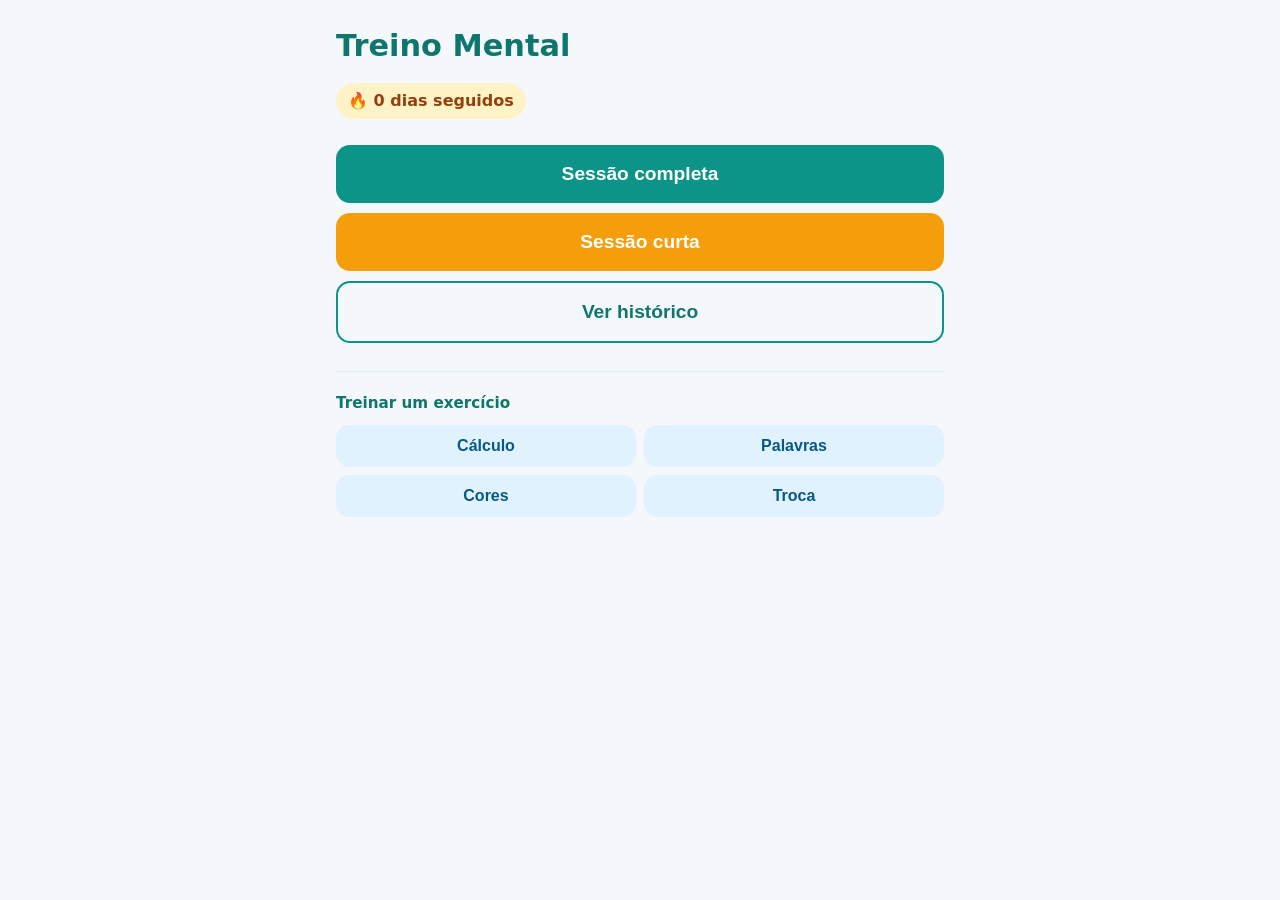
==== commit 619b0b09: "Update index.html" ====
--- a/index.html
+++ b/index.html
@@ -66,7 +66,9 @@
     <section id="screen-words" class="screen">
       <header class="topbar"><span id="words-timer">2:00</span></header>
       <div id="words-grid" class="words-grid"></div>
-      <button id="btn-words-done" class="big secondary">Já memorizei</button>
+      <div class="words-footer">
+        <button id="btn-words-done" class="ghost small">Já memorizei</button>
+      </div>
     </section>
 
     <section id="screen-transition" class="screen centered">
--- a/css/style.css
+++ b/css/style.css
@@ -48,6 +48,7 @@
 }
 button:active { transform: scale(.97); }
 button.secondary { background: #f59e0b; color: #fff; }
+button.ghost      { background: transparent; color: #0f766e; border: 2px solid #0d9488; }
 button.big {
   display: block;
   width: 100%;
@@ -57,7 +58,6 @@
 }
 button:disabled { opacity: .6; cursor: default; }
 
-/* ===== Treino individual ===== */
 .single-train {
   margin-top: 28px;
   padding-top: 20px;
@@ -105,210 +105,188 @@
   transition: width .15s;
 }
 
-/* ===== EX1 — Cálculo ===== */
-#calc-question {
-  font-size: 2.6rem;
-  font-weight: 700;
-  text-align: center;
-  margin: 8px 0 6px;
-  color: #0f172a;
-}
-
+/* EX1 */
+#calc-question { font-size: 2.6rem; font-weight: 700; text-align: center; margin: 8px 0 6px; color: #0f172a; }
 .calc-answer {
-  text-align: center;
-  font-size: 2rem;
-  font-weight: 700;
-  min-height: 56px;
-  line-height: 56px;
-  margin-bottom: 12px;
-  background: #ffffff;
-  border: 2px dashed #cbd5e1;
-  border-radius: 14px;
-  color: #0d9488;
-}
-
-.keypad {
-  display: grid;
-  grid-template-columns: repeat(3, 1fr);
-  gap: 10px;
-}
+  text-align: center; font-size: 2rem; font-weight: 700;
+  min-height: 56px; line-height: 56px; margin-bottom: 12px;
+  background: #fff; border: 2px dashed #cbd5e1; border-radius: 14px; color: #0d9488;
+}
+.keypad { display: grid; grid-template-columns: repeat(3, 1fr); gap: 10px; }
 .key {
-  font-size: 1.6rem;
-  font-weight: 700;
-  padding: 18px 0;
-  border-radius: 14px;
-  border: none;
-  background: #ffffff;
-  color: #0f172a;
-  box-shadow: 0 2px 0 #d7dde5;
-  margin: 0;
+  font-size: 1.6rem; font-weight: 700; padding: 18px 0;
+  border-radius: 14px; border: none; background: #fff; color: #0f172a;
+  box-shadow: 0 2px 0 #d7dde5; margin: 0;
 }
 .key:active { transform: translateY(1px); box-shadow: 0 1px 0 #d7dde5; }
-.key-fn   { background: #fde68a; color: #78350f; }
-.key-enter{ background: #0d9488; color: #fff; font-size: 1.3rem; }
-
-/* ===== EX2 — Palavras ===== */
+.key-fn    { background: #fde68a; color: #78350f; }
+.key-enter { background: #0d9488; color: #fff; font-size: 1.3rem; }
+
+/* EX2 */
 .words-grid {
-  display: grid;
-  grid-template-columns: repeat(3, 1fr);
-  gap: 6px;
-  margin: 12px 0;
+  display: grid; grid-template-columns: repeat(3, 1fr); gap: 6px; margin: 12px 0;
 }
 .words-grid .word {
-  background: #ffffff;
-  padding: 8px 6px;
-  border-radius: 10px;
-  text-align: center;
-  font-size: 1rem;
-  font-weight: 600;
-  line-height: 1.15;
-  color: #1f2937;
-  box-shadow: 0 1px 0 #e2e8f0;
-  overflow-wrap: anywhere;
-}
-
+  background: #fff; padding: 8px 6px; border-radius: 10px; text-align: center;
+  font-size: 1rem; font-weight: 600; line-height: 1.15; color: #1f2937;
+  box-shadow: 0 1px 0 #e2e8f0; overflow-wrap: anywhere;
+}
 .centered { text-align: center; padding-top: 40px; }
 .huge { font-size: 5rem; font-weight: 700; margin: 24px 0; color: #0d9488; }
-
 .words-grid.small { gap: 6px; }
-.words-grid.small .word {
-  font-size: .8rem;
-  padding: 6px 3px;
-  font-weight: 500;
-}
+.words-grid.small .word { font-size: .8rem; padding: 6px 3px; font-weight: 500; }
 .word.hit  { background: #dcfce7; color: #166534; }
 .word.miss { background: #fee2e2; color: #991b1b; }
-
 .recall-row { display: flex; gap: 8px; margin-bottom: 12px; }
 .recall-row input {
-  flex: 1;
-  font-size: 1.1rem;
-  padding: 12px 14px;
-  border-radius: 12px;
-  border: 2px solid #cbd5e1;
-  background: #fff;
-  color: #1f2937;
+  flex: 1; font-size: 1.1rem; padding: 12px 14px; border-radius: 12px;
+  border: 2px solid #cbd5e1; background: #fff; color: #1f2937;
 }
 .recall-row input:focus { outline: none; border-color: #0d9488; }
 .recall-row button { margin: 0; }
-
 .chips { display: flex; flex-wrap: wrap; gap: 8px; margin-bottom: 16px; min-height: 32px; }
-.chips .chip {
-  background: #e0f2fe;
-  color: #075985;
-  padding: 6px 12px;
-  border-radius: 999px;
-  font-weight: 600;
-  font-size: .95rem;
-}
-
-/* ===== EX3 — Stroop ===== */
-.stroop-word {
-  font-size: 3rem;
-  font-weight: 800;
-  text-align: center;
-  margin: 28px 0;
-  letter-spacing: 2px;
-}
+.chips .chip { background: #e0f2fe; color: #075985; padding: 6px 12px; border-radius: 999px; font-weight: 600; font-size: .95rem; }
+
+/* EX3 */
+.stroop-word { font-size: 3rem; font-weight: 800; text-align: center; margin: 28px 0; letter-spacing: 2px; }
 .stroop-buttons { display: grid; grid-template-columns: 1fr 1fr; gap: 12px; }
 .color-btn { height: 92px; border-radius: 16px; border: none; cursor: pointer; margin: 0; }
 .color-btn[data-color="red"]    { background: #ef4444; }
 .color-btn[data-color="blue"]   { background: #3b82f6; }
 .color-btn[data-color="green"]  { background: #22c55e; }
 .color-btn[data-color="yellow"] { background: #facc15; }
-
-.stroop-example {
-  display: flex;
-  align-items: center;
-  justify-content: center;
-  gap: 16px;
-  margin: 24px 0;
-}
+.stroop-example { display: flex; align-items: center; justify-content: center; gap: 16px; margin: 24px 0; }
 .stroop-example-word { font-size: 1.8rem; font-weight: 800; letter-spacing: 2px; }
 .stroop-example-arrow { font-size: 1.6rem; color: #64748b; }
 .color-btn.small { width: 52px; height: 52px; border-radius: 12px; margin: 0; }
 .hint { color: #64748b; font-size: .95rem; }
 
-/* ===== EX4 — Tarefa de Troca ===== */
+/* EX4 */
 .switch-screen .switch-stage {
-  border-radius: 20px;
-  padding: 24px 16px 32px;
-  margin: 8px 0 16px;
-  text-align: center;
-  transition: background .2s ease;
-  min-height: 220px;
-  display: flex;
-  flex-direction: column;
-  justify-content: center;
-  align-items: center;
-  gap: 12px;
+  border-radius: 20px; padding: 24px 16px 32px; margin: 8px 0 16px;
+  text-align: center; transition: background .2s ease; min-height: 220px;
+  display: flex; flex-direction: column; justify-content: center; align-items: center; gap: 12px;
 }
 .switch-stage.blue  { background: #dbeafe; }
 .switch-stage.green { background: #dcfce7; }
-
-.switch-question {
-  font-size: 1.2rem;
-  font-weight: 700;
-  color: #1e3a8a;
-  margin: 0;
-}
+.switch-question { font-size: 1.2rem; font-weight: 700; color: #1e3a8a; margin: 0; }
 .switch-stage.green .switch-question { color: #14532d; }
-
-.switch-stimulus {
-  font-size: 5rem;
-  font-weight: 800;
-  color: #0f172a;
-  line-height: 1;
-}
-
-.switch-buttons {
-  display: grid;
-  grid-template-columns: 1fr 1fr;
-  gap: 12px;
-}
+.switch-stimulus { font-size: 5rem; font-weight: 800; color: #0f172a; line-height: 1; }
+.switch-buttons { display: grid; grid-template-columns: 1fr 1fr; gap: 12px; }
 .switch-btn {
-  height: 92px;
-  border-radius: 16px;
-  border: none;
-  font-size: 1.5rem;
-  font-weight: 700;
-  color: #fff;
-  cursor: pointer;
-  margin: 0;
+  height: 92px; border-radius: 16px; border: none; font-size: 1.5rem;
+  font-weight: 700; color: #fff; cursor: pointer; margin: 0;
 }
 .switch-btn.yes { background: #16a34a; }
 .switch-btn.no  { background: #dc2626; }
-
-/* feedback rápido */
 .switch-stage.flash-ok  { animation: flashOk .18s ease; }
 .switch-stage.flash-err { animation: flashErr .18s ease; }
 @keyframes flashOk  { 0%,100% { filter: none; } 50% { filter: brightness(1.25); } }
 @keyframes flashErr { 0%,100% { filter: none; } 50% { filter: brightness(.8) saturate(1.6); } }
-
-/* exemplo na instrução */
-.switch-example-row {
-  display: grid;
-  grid-template-columns: 1fr 1fr;
-  gap: 10px;
-  margin: 16px 0;
-}
-.switch-example-card {
-  border-radius: 14px;
-  padding: 12px 10px;
-  text-align: center;
-}
+.switch-example-row { display: grid; grid-template-columns: 1fr 1fr; gap: 10px; margin: 16px 0; }
+.switch-example-card { border-radius: 14px; padding: 12px 10px; text-align: center; }
 .switch-example-card.blue  { background: #dbeafe; }
 .switch-example-card.green { background: #dcfce7; }
 .switch-example-q { margin: 0 0 6px; font-weight: 700; font-size: .95rem; }
 .switch-example-a { margin: 0; font-size: .85rem; color: #334155; }
 
-/* ===== Resumo ===== */
+/* RESUMO */
 #summary-cards { display: flex; flex-direction: column; gap: 12px; margin: 16px 0; }
 #summary-cards .card {
-  background: #ffffff;
-  border-radius: 14px;
-  padding: 14px 16px;
-  box-shadow: 0 2px 0 #e2e8f0;
+  background: #fff; border-radius: 14px; padding: 14px 16px; box-shadow: 0 2px 0 #e2e8f0;
 }
 #summary-cards .card h3 { margin: 0 0 6px; font-size: .95rem; color: #0f766e; }
 #summary-cards .card p  { margin: 0; font-size: 1.1rem; color: #1f2937; }
+
+/* ===== HISTÓRICO ===== */
+.history-filter {
+  display: flex;
+  gap: 6px;
+  margin: 8px 0 16px;
+}
+.filter-btn {
+  flex: 1;
+  background: #e2e8f0;
+  color: #334155;
+  font-size: .9rem;
+  padding: 10px 6px;
+  margin: 0;
+}
+.filter-btn.active {
+  background: #0d9488;
+  color: #fff;
+}
+
+.history-charts {
+  display: flex;
+  flex-direction: column;
+  gap: 16px;
+  margin-bottom: 24px;
+}
+.chart-card {
+  background: #fff;
+  border-radius: 14px;
+  padding: 14px 16px 10px;
+  box-shadow: 0 2px 0 #e2e8f0;
+}
+.chart-card h3 {
+  margin: 0 0 4px;
+  font-size: .95rem;
+  color: #0f766e;
+}
+.chart-card .chart-sub {
+  margin: 0 0 8px;
+  font-size: .8rem;
+  color: #64748b;
+}
+.chart-card svg {
+  display: block;
+  width: 100%;
+  height: auto;
+}
+
+.history-subtitle {
+  font-size: 1rem;
+  color: #0f766e;
+  margin: 8px 0 10px;
+}
+.history-list {
+  display: flex;
+  flex-direction: column;
+  gap: 8px;
+  margin-bottom: 20px;
+}
+.history-item {
+  background: #fff;
+  border-radius: 12px;
+  padding: 10px 14px;
+  box-shadow: 0 2px 0 #e2e8f0;
+  display: flex;
+  justify-content: space-between;
+  align-items: center;
+  gap: 8px;
+}
+.history-item .hi-date {
+  font-weight: 600;
+  color: #1f2937;
+  font-size: .95rem;
+}
+.history-item .hi-meta {
+  font-size: .8rem;
+  color: #64748b;
+}
+.history-item .hi-badge {
+  background: #e0f2fe;
+  color: #075985;
+  font-size: .75rem;
+  font-weight: 700;
+  padding: 4px 8px;
+  border-radius: 999px;
+  white-space: nowrap;
+}
+
+.history-empty {
+  text-align: center;
+  color: #64748b;
+  padding: 24px 0;
+}
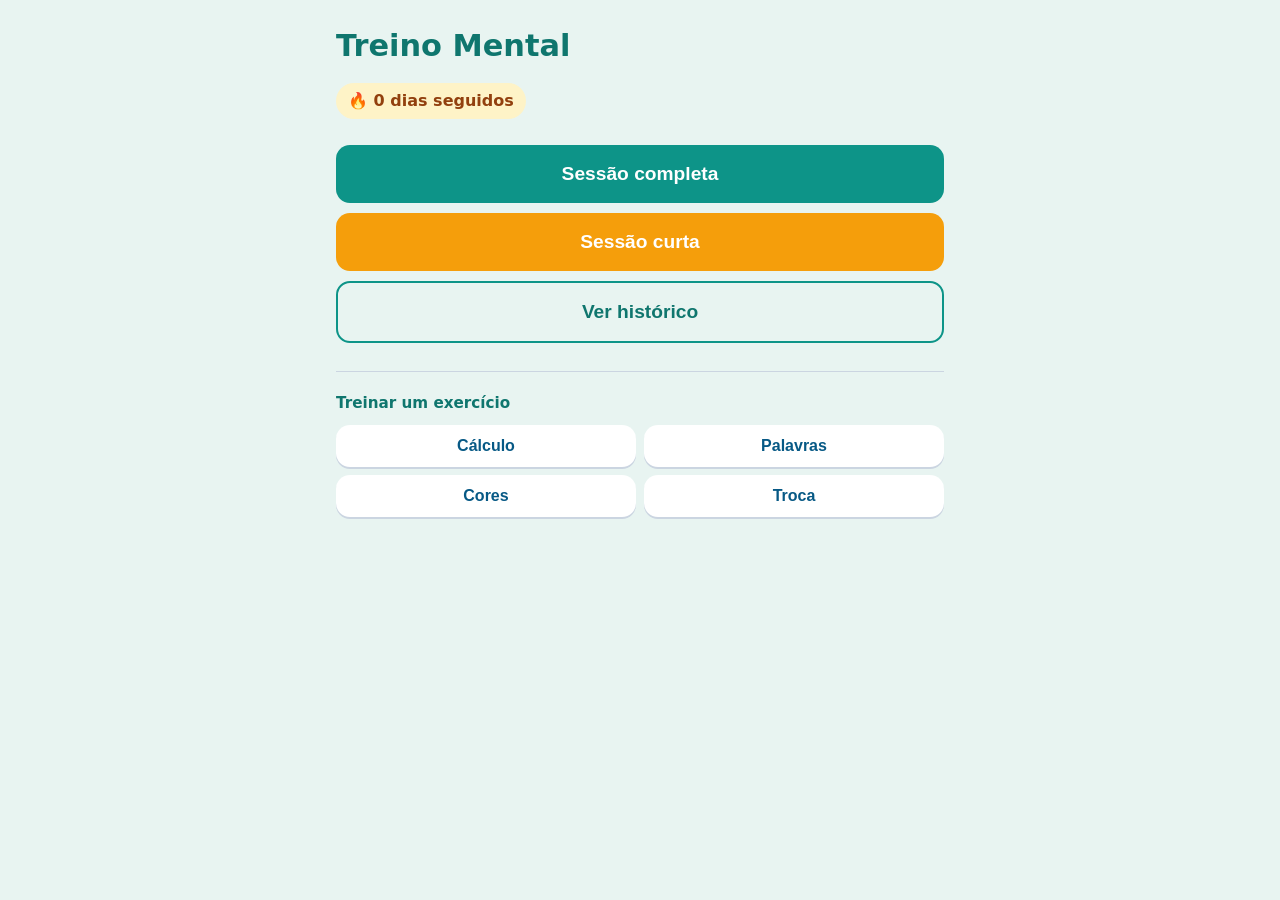
==== commit f2daa23c: "Update index.html" ====
--- a/index.html
+++ b/index.html
@@ -62,11 +62,11 @@
       <button id="btn-calc-home" class="secondary">Voltar à Home</button>
     </section>
 
-    <!-- EX2 — PALAVRAS -->
+    <!-- EX2 — PALAVRAS (cronômetro abaixo da grade) -->
     <section id="screen-words" class="screen">
-      <header class="topbar"><span id="words-timer">2:00</span></header>
       <div id="words-grid" class="words-grid"></div>
       <div class="words-footer">
+        <span id="words-timer" class="words-timer">2:00</span>
         <button id="btn-words-done" class="ghost small">Já memorizei</button>
       </div>
     </section>
--- a/css/style.css
+++ b/css/style.css
@@ -5,7 +5,7 @@
 body {
   margin: 0;
   font-family: system-ui, -apple-system, "Segoe UI", sans-serif;
-  background: #f4f7fb;
+  background: #e8f4f1;
   color: #1f2937;
   min-height: 100dvh;
   -webkit-tap-highlight-color: transparent;
@@ -56,12 +56,17 @@
   font-size: 1.2rem;
   margin: 10px 0;
 }
+button.small {
+  font-size: .9rem;
+  padding: 8px 14px;
+  margin: 0;
+}
 button:disabled { opacity: .6; cursor: default; }
 
 .single-train {
   margin-top: 28px;
   padding-top: 20px;
-  border-top: 1px solid #e2e8f0;
+  border-top: 1px solid #cbd5e1;
 }
 .section-title {
   font-size: .95rem;
@@ -75,11 +80,12 @@
   gap: 8px;
 }
 .single-btn {
-  background: #e0f2fe;
+  background: #ffffff;
   color: #075985;
   font-size: 1rem;
   padding: 12px 8px;
   margin: 0;
+  box-shadow: 0 2px 0 #cbd5e1;
 }
 
 .topbar {
@@ -93,7 +99,7 @@
 
 .progress {
   height: 10px;
-  background: #e5eaf1;
+  background: #cfe6e0;
   border-radius: 6px;
   overflow: hidden;
   margin-bottom: 22px;
@@ -110,42 +116,69 @@
 .calc-answer {
   text-align: center; font-size: 2rem; font-weight: 700;
   min-height: 56px; line-height: 56px; margin-bottom: 12px;
-  background: #fff; border: 2px dashed #cbd5e1; border-radius: 14px; color: #0d9488;
+  background: #fff; border: 2px dashed #94b8b0; border-radius: 14px; color: #0d9488;
 }
 .keypad { display: grid; grid-template-columns: repeat(3, 1fr); gap: 10px; }
 .key {
   font-size: 1.6rem; font-weight: 700; padding: 18px 0;
   border-radius: 14px; border: none; background: #fff; color: #0f172a;
-  box-shadow: 0 2px 0 #d7dde5; margin: 0;
-}
-.key:active { transform: translateY(1px); box-shadow: 0 1px 0 #d7dde5; }
+  box-shadow: 0 2px 0 #cbd5c4; margin: 0;
+}
+.key:active { transform: translateY(1px); box-shadow: 0 1px 0 #cbd5c4; }
 .key-fn    { background: #fde68a; color: #78350f; }
 .key-enter { background: #0d9488; color: #fff; font-size: 1.3rem; }
 
-/* EX2 */
+/* ===== EX2 — Palavras (2 colunas, fonte grande, padding 8px) ===== */
 .words-grid {
-  display: grid; grid-template-columns: repeat(3, 1fr); gap: 6px; margin: 12px 0;
+  display: grid;
+  grid-template-columns: repeat(2, 1fr);
+  gap: 6px;
+  margin: 8px 0;
 }
 .words-grid .word {
-  background: #fff; padding: 8px 6px; border-radius: 10px; text-align: center;
-  font-size: 1rem; font-weight: 600; line-height: 1.15; color: #1f2937;
-  box-shadow: 0 1px 0 #e2e8f0; overflow-wrap: anywhere;
-}
+  background: #ffffff;
+  padding: 8px 8px;
+  border-radius: 10px;
+  text-align: center;
+  font-size: 1.5rem;
+  font-weight: 700;
+  line-height: 1.15;
+  color: #1f2937;
+  box-shadow: 0 1px 0 #cbd5c4;
+  overflow-wrap: anywhere;
+}
+
+.words-footer {
+  text-align: center;
+  margin-top: 6px;
+  margin-bottom: 6px;
+}
+
 .centered { text-align: center; padding-top: 40px; }
 .huge { font-size: 5rem; font-weight: 700; margin: 24px 0; color: #0d9488; }
-.words-grid.small { gap: 6px; }
-.words-grid.small .word { font-size: .8rem; padding: 6px 3px; font-weight: 500; }
+
+/* Resultado das palavras: 3 colunas compactas */
+.words-grid.small {
+  grid-template-columns: repeat(3, 1fr);
+  gap: 4px;
+}
+.words-grid.small .word {
+  font-size: .8rem;
+  padding: 5px 3px;
+  font-weight: 500;
+}
 .word.hit  { background: #dcfce7; color: #166534; }
 .word.miss { background: #fee2e2; color: #991b1b; }
+
 .recall-row { display: flex; gap: 8px; margin-bottom: 12px; }
 .recall-row input {
   flex: 1; font-size: 1.1rem; padding: 12px 14px; border-radius: 12px;
-  border: 2px solid #cbd5e1; background: #fff; color: #1f2937;
+  border: 2px solid #94b8b0; background: #fff; color: #1f2937;
 }
 .recall-row input:focus { outline: none; border-color: #0d9488; }
 .recall-row button { margin: 0; }
 .chips { display: flex; flex-wrap: wrap; gap: 8px; margin-bottom: 16px; min-height: 32px; }
-.chips .chip { background: #e0f2fe; color: #075985; padding: 6px 12px; border-radius: 999px; font-weight: 600; font-size: .95rem; }
+.chips .chip { background: #ffffff; color: #075985; padding: 6px 12px; border-radius: 999px; font-weight: 600; font-size: .95rem; box-shadow: 0 1px 0 #cbd5c4; }
 
 /* EX3 */
 .stroop-word { font-size: 3rem; font-weight: 800; text-align: center; margin: 28px 0; letter-spacing: 2px; }
@@ -159,7 +192,7 @@
 .stroop-example-word { font-size: 1.8rem; font-weight: 800; letter-spacing: 2px; }
 .stroop-example-arrow { font-size: 1.6rem; color: #64748b; }
 .color-btn.small { width: 52px; height: 52px; border-radius: 12px; margin: 0; }
-.hint { color: #64748b; font-size: .95rem; }
+.hint { color: #4b6470; font-size: .95rem; }
 
 /* EX4 */
 .switch-screen .switch-stage {
@@ -193,100 +226,30 @@
 /* RESUMO */
 #summary-cards { display: flex; flex-direction: column; gap: 12px; margin: 16px 0; }
 #summary-cards .card {
-  background: #fff; border-radius: 14px; padding: 14px 16px; box-shadow: 0 2px 0 #e2e8f0;
+  background: #fff; border-radius: 14px; padding: 14px 16px; box-shadow: 0 2px 0 #cbd5c4;
 }
 #summary-cards .card h3 { margin: 0 0 6px; font-size: .95rem; color: #0f766e; }
 #summary-cards .card p  { margin: 0; font-size: 1.1rem; color: #1f2937; }
 
-/* ===== HISTÓRICO ===== */
-.history-filter {
-  display: flex;
-  gap: 6px;
-  margin: 8px 0 16px;
-}
-.filter-btn {
-  flex: 1;
-  background: #e2e8f0;
-  color: #334155;
-  font-size: .9rem;
-  padding: 10px 6px;
-  margin: 0;
-}
-.filter-btn.active {
-  background: #0d9488;
-  color: #fff;
-}
-
-.history-charts {
-  display: flex;
-  flex-direction: column;
-  gap: 16px;
-  margin-bottom: 24px;
-}
-.chart-card {
-  background: #fff;
-  border-radius: 14px;
-  padding: 14px 16px 10px;
-  box-shadow: 0 2px 0 #e2e8f0;
-}
-.chart-card h3 {
-  margin: 0 0 4px;
-  font-size: .95rem;
-  color: #0f766e;
-}
-.chart-card .chart-sub {
-  margin: 0 0 8px;
-  font-size: .8rem;
-  color: #64748b;
-}
-.chart-card svg {
-  display: block;
-  width: 100%;
-  height: auto;
-}
-
-.history-subtitle {
-  font-size: 1rem;
-  color: #0f766e;
-  margin: 8px 0 10px;
-}
-.history-list {
-  display: flex;
-  flex-direction: column;
-  gap: 8px;
-  margin-bottom: 20px;
-}
+/* HISTÓRICO */
+.history-filter { display: flex; gap: 6px; margin: 8px 0 16px; }
+.filter-btn { flex: 1; background: #ffffff; color: #334155; font-size: .9rem; padding: 10px 6px; margin: 0; box-shadow: 0 2px 0 #cbd5c4; }
+.filter-btn.active { background: #0d9488; color: #fff; }
+.history-charts { display: flex; flex-direction: column; gap: 16px; margin-bottom: 24px; }
+.chart-card { background: #fff; border-radius: 14px; padding: 14px 16px 10px; box-shadow: 0 2px 0 #cbd5c4; }
+.chart-card h3 { margin: 0 0 4px; font-size: .95rem; color: #0f766e; }
+.chart-card .chart-sub { margin: 0 0 8px; font-size: .8rem; color: #4b6470; }
+.chart-card svg { display: block; width: 100%; height: auto; }
+.history-subtitle { font-size: 1rem; color: #0f766e; margin: 8px 0 10px; }
+.history-list { display: flex; flex-direction: column; gap: 8px; margin-bottom: 20px; }
 .history-item {
-  background: #fff;
-  border-radius: 12px;
-  padding: 10px 14px;
-  box-shadow: 0 2px 0 #e2e8f0;
-  display: flex;
-  justify-content: space-between;
-  align-items: center;
-  gap: 8px;
-}
-.history-item .hi-date {
-  font-weight: 600;
-  color: #1f2937;
-  font-size: .95rem;
-}
-.history-item .hi-meta {
-  font-size: .8rem;
-  color: #64748b;
-}
+  background: #fff; border-radius: 12px; padding: 10px 14px; box-shadow: 0 2px 0 #cbd5c4;
+  display: flex; justify-content: space-between; align-items: center; gap: 8px;
+}
+.history-item .hi-date { font-weight: 600; color: #1f2937; font-size: .95rem; }
+.history-item .hi-meta { font-size: .8rem; color: #4b6470; }
 .history-item .hi-badge {
-  background: #e0f2fe;
-  color: #075985;
-  font-size: .75rem;
-  font-weight: 700;
-  padding: 4px 8px;
-  border-radius: 999px;
-  white-space: nowrap;
-}
-
-.history-empty {
-  text-align: center;
-  color: #64748b;
-  padding: 24px 0;
-}
+  background: #d1e7e2; color: #075985; font-size: .75rem; font-weight: 700;
+  padding: 4px 8px; border-radius: 999px; white-space: nowrap;
+}
+.history-empty { text-align: center; color: #4b6470; padding: 24px 0; }
